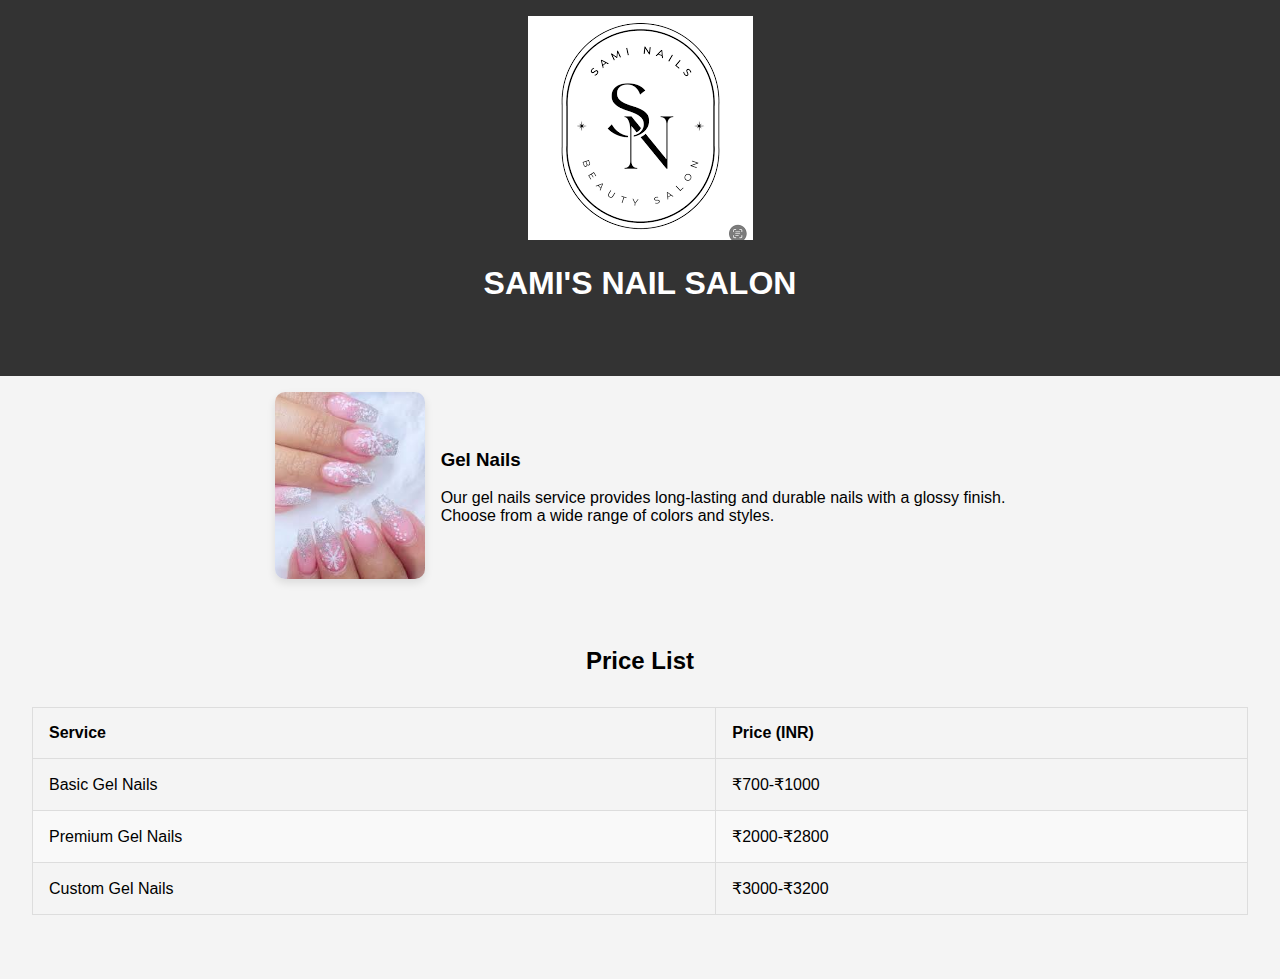
==== gel-nails.html @ d729716a "Add files via upload" ====
<!DOCTYPE html>
<html lang="en">
<head>
    <meta charset="UTF-8">
    <meta name="viewport" content="width=device-width, initial-scale=1.0">
    <title>Gel Nails - Nail Art Company</title>
    <link rel="stylesheet" href="styles.css">
</head>
<body>
    <header>
        <img src="sami.png" alt="Sami's Nail Salon Logo" class="logo">
        <h1>SAMI'S NAIL SALON</h1><br><br>
    </header>
    <nav
        <div class="service">
            <img src="download (4).jpeg" alt="Gel Nails">
        <div>
            <h3>Gel Nails</h3>
            <p>Our gel nails service provides long-lasting and durable nails with a glossy finish. <br>Choose from a wide range of colors and styles.</p>
        </div>
    </div>
</nav>
    <section>
        <h2>Price List</h2>
        <table>
            <thead>
                <tr>
                    <th>Service</th>
                    <th>Price (INR)</th>
                </tr>
            </thead>
            <tbody>
                <tr>
                    <td>Basic Gel Nails</td>
                    <td>₹700-₹1000</td>
                </tr>
                <tr>
                    <td>Premium Gel Nails</td>
                    <td>₹2000-₹2800</td>
                </tr>
                <tr>
                    <td>Custom Gel Nails</td>
                    <td>₹3000-₹3200</td>
                </tr>
            </tbody>
        </table>
    </section>

</body>
</html>
---- styles.css ----
body {
    font-family: Arial, sans-serif;
    margin: 0;
    padding: 0;
    background-color: #f4f4f4;
}

header {
    background-color: #333;
    color: #fff;
    padding: 1rem 0;
    text-align: center;
}

nav ul {
    list-style: none;
    padding: 0;
}

nav ul li {
    display: inline;
    margin: 0 1rem;
}

nav ul li a {
    color: #fff;
    text-decoration: none;
}

section {
    padding: 2rem;
    text-align: center;
    font-family: 'Helvetica Neue', Helvetica, Arial, sans-serif;
}

footer {
    background-color: #333;
    color: #fff;
    text-align: center;
    padding: 1rem 0;
    position: fixed;
    width: 100%;
    bottom: 0;
}

form {
    flex: 1;
    display: flex;
    flex-direction: column;
    gap: 1rem;
}

.form-group {
    display: flex;
    flex-direction: column;
}

form label {
    margin-bottom: 0.5rem;
    font-weight: bold;
}

form input, form textarea {
    width: 100%;
    padding: 0.5rem;
    border: 1px solid #ccc;
    border-radius: 5px;
}

form button {
    padding: 0.5rem 2rem;
    background-color: #333;
    color: #fff;
    border: none;
    border-radius: 5px;
    cursor: pointer;
    align-self: flex-start;
}

form button:hover {
    background-color: #555;
}

.gallery {
    display: flex;
    flex-wrap: wrap;
    justify-content: center;
    gap: 1rem;
}

.gallery img {
    width: 200px;
    height: 300px;
    border-radius: 10px;
    box-shadow: 0 4px 8px rgba(0, 0, 0, 0.1);
    transition: transform 0.3s ease;
}

.gallery img:hover {
    transform: scale(1.1);
}

.section-frame {
    padding: 2rem;
    text-align: center;
    margin: 2rem 0;
    border-radius: 10px;
    opacity: 0;
    transform: translateY(20px);
    transition: opacity 0.6s ease-out, transform 0.6s ease-out;
}

#home {
    background-color: #ffe4e1;
}

#services {
    background-color: #e6e6fa;
    margin: 0 auto;
    max-width: 1200px;
    padding: 2rem;
    text-align: center;
}

#gallery {
    background-color: #f0fff0;
}

#contact {
    background-color: #f5f5dc;
    padding-bottom: 4rem; /* Add padding to the bottom */
}

.section-frame.visible {
    opacity: 1;
    transform: translateY(0);
}

.service {
    display: flex;
    align-items: center;
    justify-content: center;
    margin: 1rem 0;
}

.service img {
    width: 150px;
    height: auto;
    margin-right: 1rem;
    border-radius: 10px;
    box-shadow: 0 4px 8px rgba(0, 0, 0, 0.1);
    transition: transform 0.3s ease;
}

.service img:hover {
    transform: scale(1.1);
}

.service p {
    flex: 1;
    text-align: left;
}

h1, h2, h3, h4, h5, h6 {
    font-family: Verdana, Geneva, sans-serif;
}

.social-media {
    margin-top: 1rem;
}

.social-media h3 {
    margin-bottom: 0.5rem;
}

.social-media a {
    margin: 0 0.5rem;
    text-decoration: none;
    color: #333;
    transition: color 0.3s ease;
}

social-media a:hover {
    color: #007BFF;
}

.social-media i {
    margin-right: 0.5rem;
}

.contact-container {
    display: flex;
    justify-content: space-between;
    align-items: flex-start;
    gap: 2rem;
    background-color: #fff;
    padding: 2rem;
    border-radius: 10px;
    box-shadow: 0 4px 8px rgba(0, 0, 0, 0.1);
}

.contact-info {
    flex: 1;
    display: flex;
    flex-direction: column;
    gap: 1rem;
}

.contact-info h3 {
    margin-bottom: 0.5rem;
}

.contact-info a {
    margin: 0.5rem 0;
    text-decoration: none;
    color: #333;
    transition: color 0.3s ease;
}

.contact-info a:hover {
    color: #007BFF;
}

.contact-info i {
    margin-right: 0.5rem;
}

.footer-container {
    display: flex;
    justify-content: space-between;
    align-items: center;
    padding: 1rem;
    background-color: #333;
    color: #fff;
}

.footer-column {
    flex: 1;
    text-align: center;
}

.footer-column h3 {
    margin-bottom: 0.5rem;
}

.footer-column p {
    margin: 0;
}

.footer-column {
    display: flex;
    flex-direction: column;
    align-items: flex-start;
}

.footer-column h3 {
    margin-bottom: 0.5rem;
}

.footer-column a {
    margin: 0.5rem 0;
    text-decoration: none;
    color: #333;
    transition: color 0.3s ease;
}

.footer-column a:hover {
    color: #007BFF;
}

.footer-column i {
    margin-right: 0.5rem;
}

.address {
    margin-top: 2rem;
    font-family: 'Helvetica Neue', Helvetica, Arial, sans-serif;
    font-size: 1rem;
    color: #333;
}

.address h3 {
    margin-bottom: 0.5rem;
}

.address p i {
    margin-right: 0.5rem;
    color: #007BFF;
}

/* Responsive Design */
@media (max-width: 768px) {
    nav ul li {
        display: block;
        margin: 0.5rem 0;
    }

    .contact-container {
        flex-direction: column;
        align-items: center;
    }

    .contact-info {
        align-items: center;
        text-align: center;
    }

    .service {
        flex-direction: column;
        align-items: center;
    }

    .service img {
        margin: 0 0 1rem 0;
    }

    .footer-container {
        flex-direction: column;
        align-items: center;
    }

    table, th, td {
        font-size: 0.9rem;
    }

    form input, form textarea {
        width: 100%;
    }
}

@keyframes backgroundAnimation {
    0% { background-color: #f4f4f4; }
    50% { background-color: #e6e6fa; }
    100% { background-color: #f4f4f4; }
}

table {
    width: 100%;
    border-collapse: collapse;
    margin: 2rem 0;
    animation: backgroundAnimation 5s infinite;
}

table, th, td {
    border: 1px solid #ddd;
}

th, td {
    padding: 1rem;
    text-align: left;
}

th {
    background-color: #f4f4f4;
}

tr:nth-child(even) {
    background-color: #f9f9f9;
}
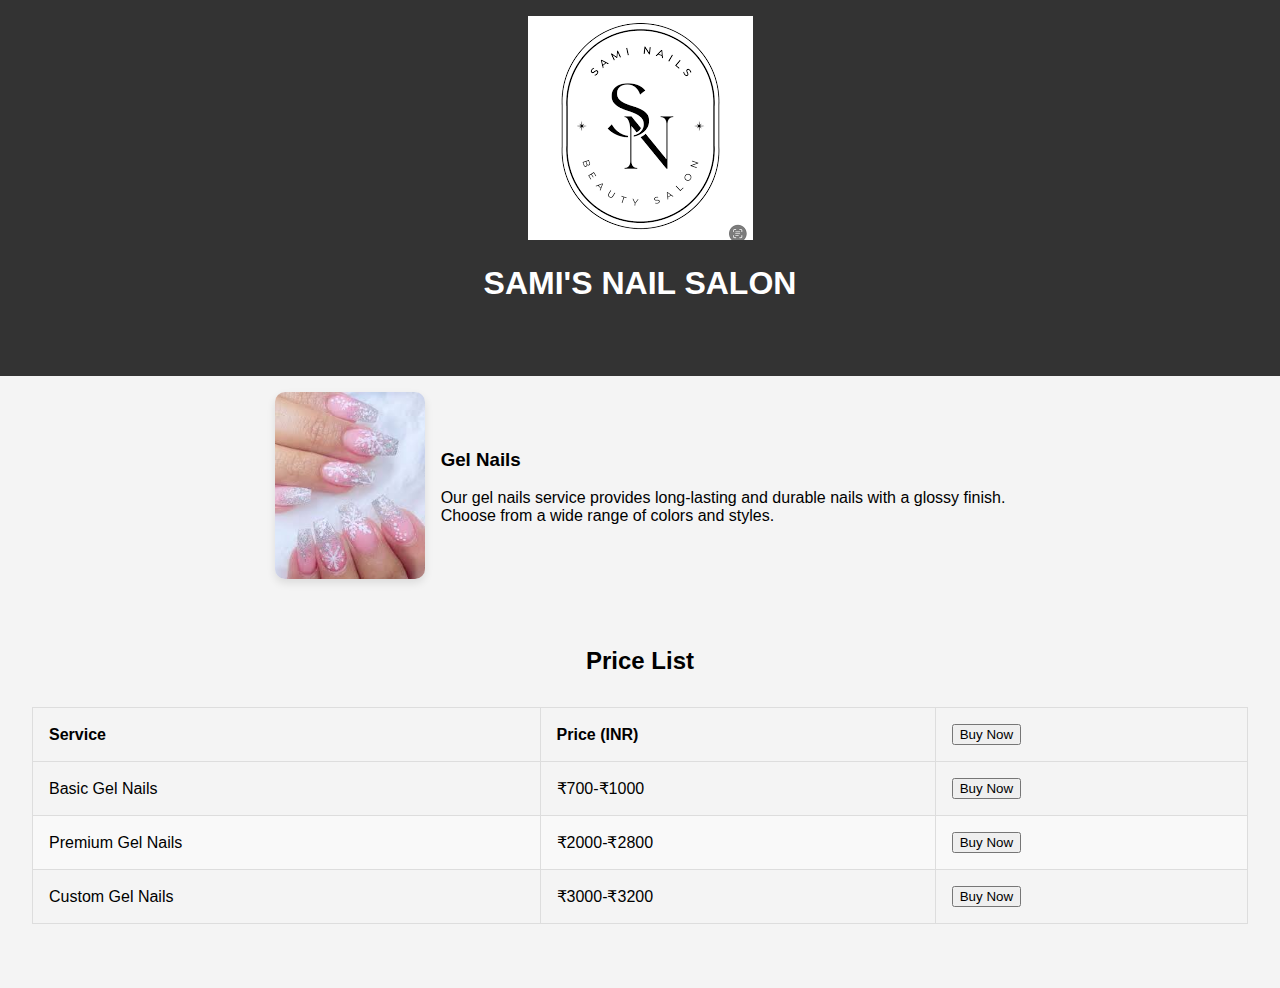
==== commit f780bd1a: "Update gel-nails.html" ====
--- a/gel-nails.html
+++ b/gel-nails.html
@@ -27,20 +27,24 @@
                 <tr>
                     <th>Service</th>
                     <th>Price (INR)</th>
+                    <td><a href="payment.html"><button>Buy Now</button></a></td>
                 </tr>
             </thead>
             <tbody>
                 <tr>
                     <td>Basic Gel Nails</td>
                     <td>₹700-₹1000</td>
+                    <td><a href="payment.html"><button>Buy Now</button></a></td>
                 </tr>
                 <tr>
                     <td>Premium Gel Nails</td>
                     <td>₹2000-₹2800</td>
+                    <td><a href="payment.html"><button>Buy Now</button></a></td>
                 </tr>
                 <tr>
                     <td>Custom Gel Nails</td>
                     <td>₹3000-₹3200</td>
+                    <td><a href="payment.html"><button>Buy Now</button></a></td>
                 </tr>
             </tbody>
         </table>
@@ -48,4 +52,4 @@
 
 </body>
 </html>
-       +       
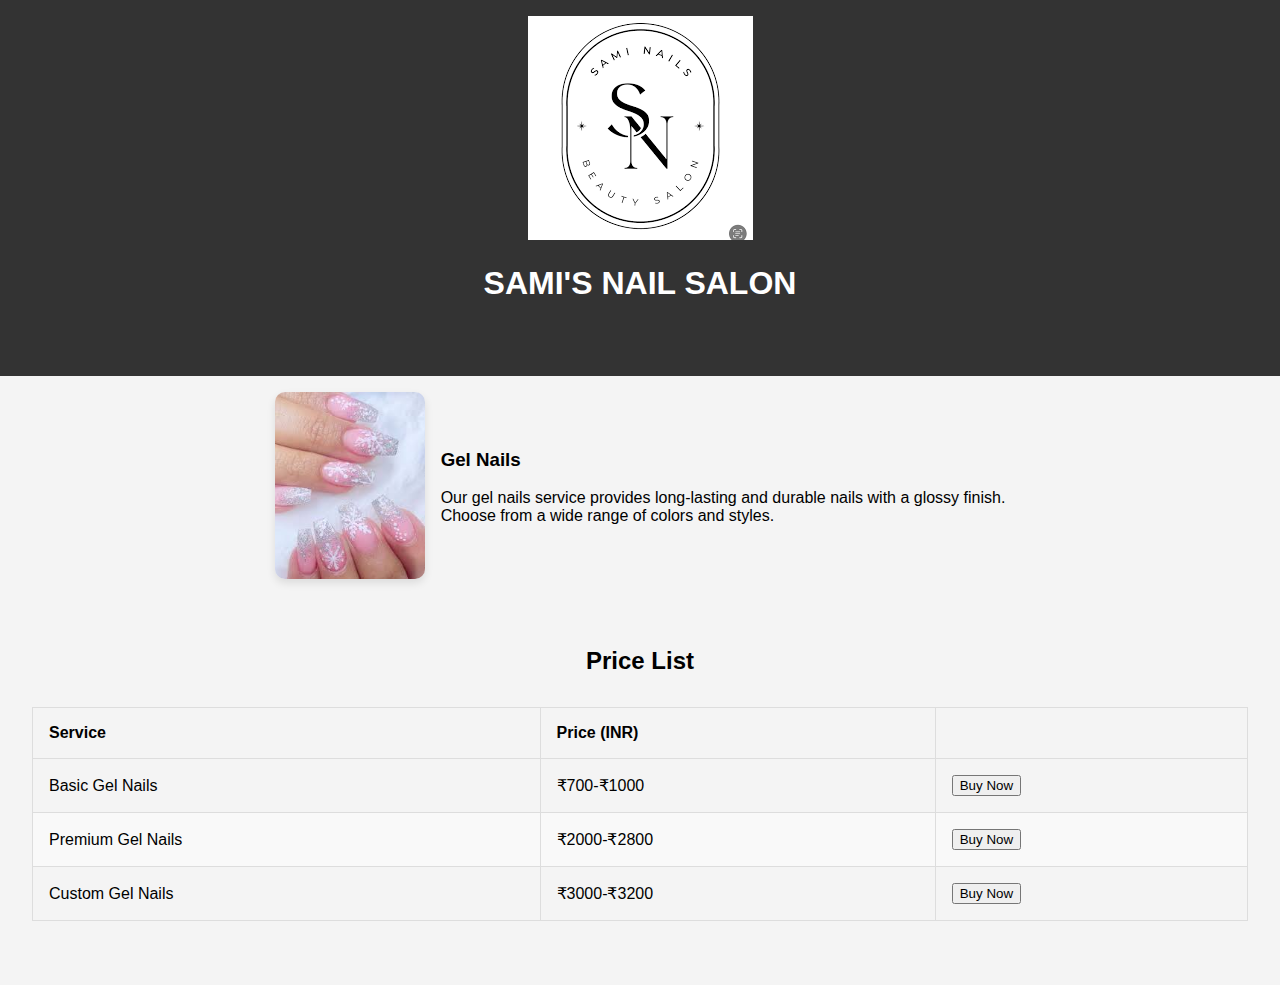
==== commit b71871bf: "Update gel-nails.html" ====
--- a/gel-nails.html
+++ b/gel-nails.html
@@ -27,7 +27,6 @@
                 <tr>
                     <th>Service</th>
                     <th>Price (INR)</th>
-                    <td><a href="payment.html"><button>Buy Now</button></a></td>
                 </tr>
             </thead>
             <tbody>
--- a/styles.css
+++ b/styles.css
@@ -1,4 +1,3 @@
-
 body {
     font-family: Arial, sans-serif;
     margin: 0;
